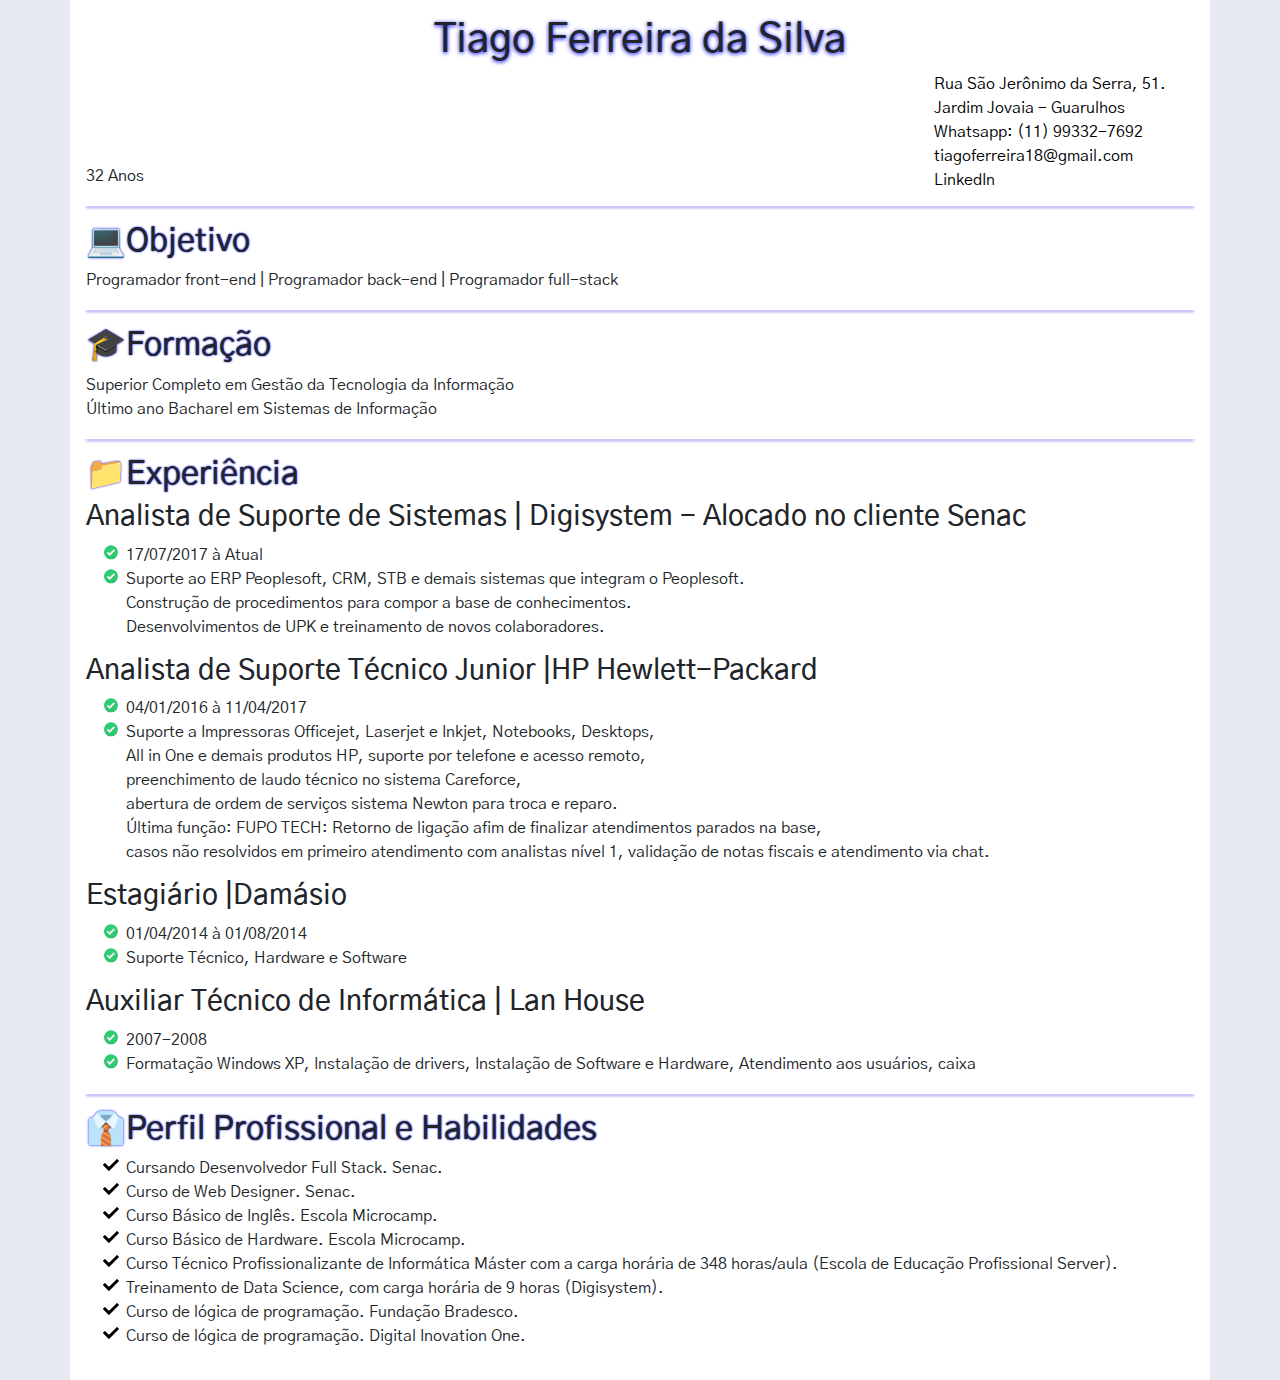
==== index.html @ 50dc7d2a "add bootstrap" ====
<!DOCTYPE html>
<html lang="pt-br">
  <head>
    <meta charset="UTF-8" />
    <meta http-equiv="X-UA-Compatible" content="IE=edge" />
    <meta name="viewport" content="width=device-width, initial-scale=1.0" />
    <title>Curriculo</title>
    <link rel="stylesheet" href="https://cdn.jsdelivr.net/npm/bootstrap@4.6.1/dist/css/bootstrap.min.css">
    <link rel="stylesheet" href="css/style-curriculo.css" />
    
  </head>
  <body>
    <div class="container">
    <h1 class="name sombra">Tiago Ferreira da Silva</h1>
    <div class="contato">
      <a target="_blank" href="https://goo.gl/maps/oNocBuDyGizreeoH6">Rua São Jerônimo da Serra, 51.</a>
        <a href="https://goo.gl/maps/oNocBuDyGizreeoH6">Jardim Jovaia - Guarulhos</a>
        <a target="_blank" href="https://wa.me/5511993327692"> Whatsapp: (11) 99332-7692</a> 
        <a href="mailto:tiagoferreira18@gmail.com">tiagoferreira18@gmail.com</a> <br>
      <a target="_blank" href="https://www.linkedin.com/in/tiago-ferreira-da-silva-327098107/">LinkedIn</a>
    </div>

    <p id="idade">32 Anos</p>
    <hr />
    <h2 class="objetivo">Objetivo</h2>
    <p>Programador front-end | Programador back-end | Programador full-stack</p>
    <hr />
    <h2 class="formacao">Formação</h2>
    <p>Superior Completo em Gestão da Tecnologia da Informação<br>Último ano Bacharel em Sistemas de Informação</p>
    <hr />
    <h2 class="experiencia">Experiência</h2>
    <h3>
      Analista de Suporte de Sistemas | Digisystem - Alocado no cliente Senac
    </h3>
    <ul>
      <li>17/07/2017 à Atual</li>
      <li>
        Suporte ao ERP Peoplesoft, CRM, STB e demais sistemas que integram o
        Peoplesoft. <br />
        Construção de procedimentos para compor a base de conhecimentos. <br />
        Desenvolvimentos de UPK e treinamento de novos colaboradores.
      </li>
    </ul>

    <h3>Analista de Suporte Técnico Junior |HP Hewlett-Packard</h3>
    <ul>
      <li>04/01/2016 à 11/04/2017</li>
      <li>
        Suporte a Impressoras Officejet, Laserjet e Inkjet, Notebooks, Desktops,
        <br />
        All in One e demais produtos HP, suporte por telefone e acesso remoto,
        <br />
        preenchimento de laudo técnico no sistema Careforce, <br />
        abertura de ordem de serviços sistema Newton para troca e reparo. <br />
        Última função: FUPO TECH: Retorno de ligação afim de finalizar
        atendimentos parados na base, <br />
        casos não resolvidos em primeiro atendimento com analistas nível 1,
        validação de notas fiscais e atendimento via chat.
      </li>
    </ul>
    <h3>Estagiário |Damásio</h3>
    <ul>
      <li>01/04/2014 à 01/08/2014</li>
      <li>Suporte Técnico, Hardware e Software</li>
    </ul>

    <h3>Auxiliar Técnico de Informática | Lan House</h3>
    <ul>
      <li>2007-2008</li>
      <li>
        Formatação Windows XP, Instalação de drivers, Instalação de Software e
        Hardware, Atendimento aos usuários, caixa
      </li>
    </ul>
    <hr />
    <h2 class="perfil">Perfil Profissional e Habilidades</h2>
    <ul class="listperfil">
      <li>Cursando Desenvolvedor Full Stack. Senac.</li>
      <li>Curso de Web Designer. Senac.</li>
      <li>Curso Básico de Inglês. Escola Microcamp.</li>
      <li>Curso Básico de Hardware. Escola Microcamp.</li>
      <li>
        Curso Técnico Profissionalizante de Informática Máster com a carga
        horária de 348 horas/aula (Escola de Educação Profissional Server).
      </li>
      <li>
        Treinamento de Data Science, com carga horária de 9 horas (Digisystem).
      </li>
      <li>Curso de lógica de programação. Fundação Bradesco.</li>
      <li>Curso de lógica de programação. Digital Inovation One.</li>
    </ul>
  </div>
  <script src="https://cdn.jsdelivr.net/npm/bootstrap@4.6.1/dist/js/bootstrap.bundle.min.js"></script>
  </body>
</html>
---- css/style-curriculo.css ----
@import url('https://fonts.googleapis.com/css2?family=Gothic+A1:wght@400;600;800&display=swap');


body {
  font-family: 'Gothic A1', sans-serif;
  background-color: rgb(230, 233, 240);
  
}

.container{
  position: relative;
  width: 90%;
  margin: auto;
  background-color: rgb(255, 255, 255);
  padding: 1rem;
}

/* Linhas */

hr{
  color: white; 
  box-shadow: rgb(147, 147, 241) 0px 2px 3px;
  border: 1px solid;
  
  
}

/* Icones dos h2 */
.formacao::before{
  content: '🎓';
}

.experiencia::before{
  content: '📁';
}

.objetivo::before{
  content: '💻';
  
}


.perfil::before{
  content: '👔';
}

/* Todos os H2 */
h2{
  text-shadow: blue 0px 0px 2px;
  
}

/* Sombras no texto */
.sombra{
  text-shadow: blue 0px 1px 4px;
}

/* Nome */

.name {
  text-align: center;
}

/* Links do contato */
.contato a{
  text-decoration: none;
  transition: 1s;
  color: black;
}


.contato a:hover, .contato a:focus{
  background-color: rgba(0, 0, 255, 0.616);
  color: white;
}

.contato {
  text-align: left;
  position: relative;
  width: 260px;
  margin: auto;
  float: right;
  
    
}


#idade{
  margin-top: 100px;
  
}



ul li{

  list-style: url(../icons/SVG/check-01.svg);
}

.listperfil li{

  list-style: url(../icons/SVG/check-02.svg);
}
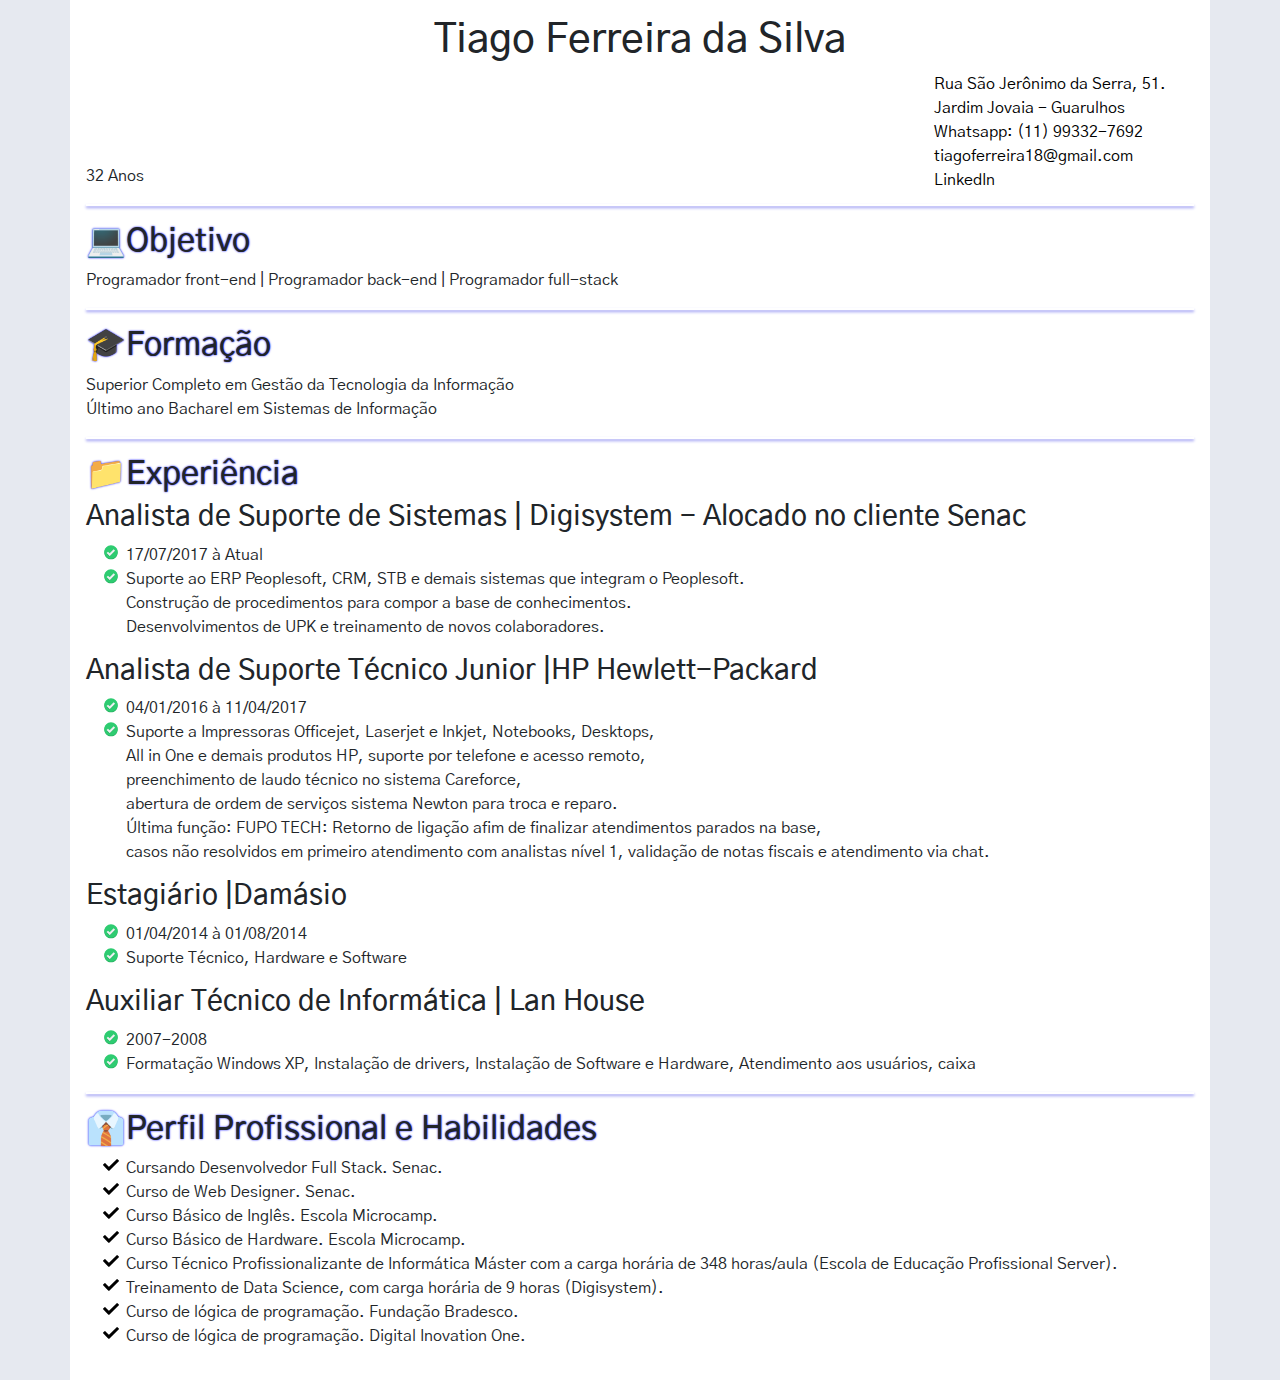
==== commit 78ad3034: "Formatando" ====
--- a/index.html
+++ b/index.html
@@ -10,7 +10,7 @@
     
   </head>
   <body>
-    <div class="container">
+    <div class="container container-sm container-ms">
     <h1 class="name sombra">Tiago Ferreira da Silva</h1>
     <div class="contato">
       <a target="_blank" href="https://goo.gl/maps/oNocBuDyGizreeoH6">Rua São Jerônimo da Serra, 51.</a>
--- a/css/style-curriculo.css
+++ b/css/style-curriculo.css
@@ -50,10 +50,6 @@
   
 }
 
-/* Sombras no texto */
-.sombra{
-  text-shadow: blue 0px 1px 4px;
-}
 
 /* Nome */
 
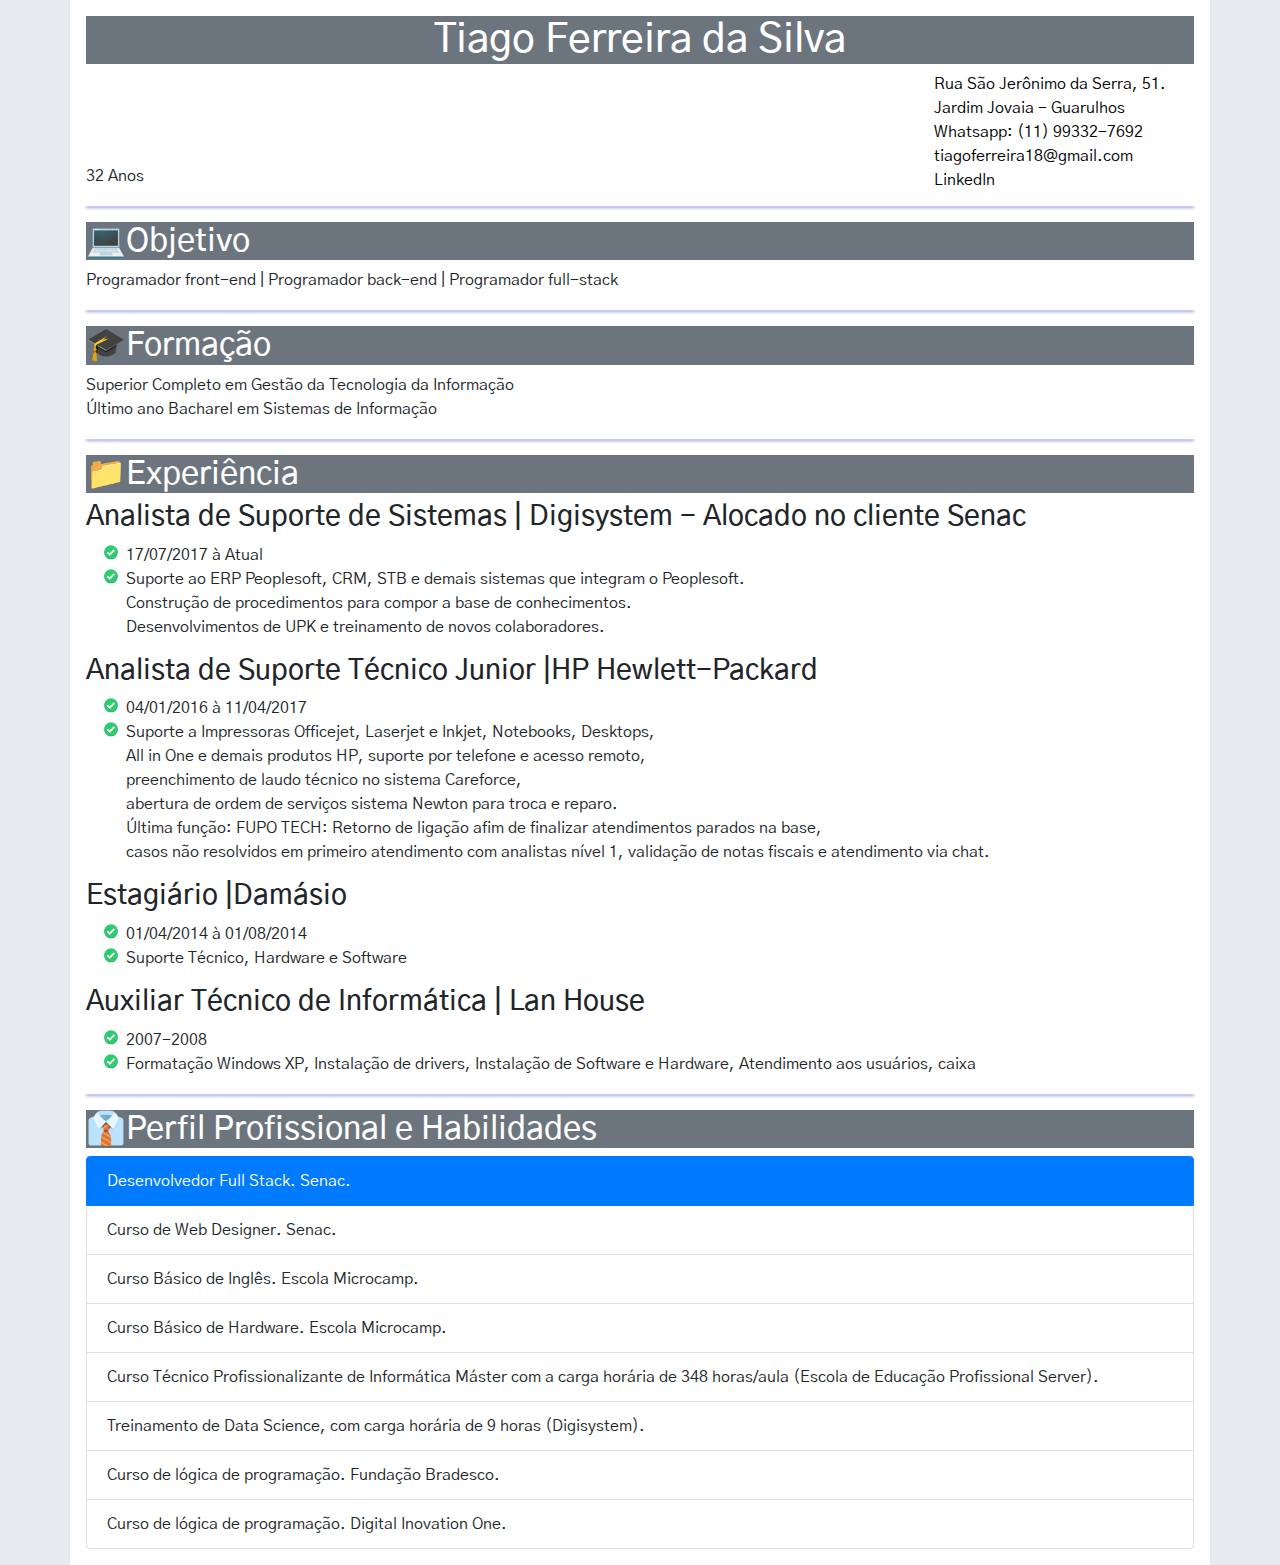
==== commit 741c1c38: "Um pouco mais de formatação" ====
--- a/index.html
+++ b/index.html
@@ -10,8 +10,8 @@
     
   </head>
   <body>
-    <div class="container container-sm container-ms">
-    <h1 class="name sombra">Tiago Ferreira da Silva</h1>
+    <div class="container container-sm container-ms ">
+    <h1 class="badge-secondary ">Tiago Ferreira da Silva</h1>
     <div class="contato">
       <a target="_blank" href="https://goo.gl/maps/oNocBuDyGizreeoH6">Rua São Jerônimo da Serra, 51.</a>
         <a href="https://goo.gl/maps/oNocBuDyGizreeoH6">Jardim Jovaia - Guarulhos</a>
@@ -22,13 +22,13 @@
 
     <p id="idade">32 Anos</p>
     <hr />
-    <h2 class="objetivo">Objetivo</h2>
+    <h2 class="objetivo badge-secondary ">Objetivo</h2>
     <p>Programador front-end | Programador back-end | Programador full-stack</p>
     <hr />
-    <h2 class="formacao">Formação</h2>
+    <h2 class="formacao badge-secondary">Formação</h2>
     <p>Superior Completo em Gestão da Tecnologia da Informação<br>Último ano Bacharel em Sistemas de Informação</p>
     <hr />
-    <h2 class="experiencia">Experiência</h2>
+    <h2 class="experiencia badge-secondary ">Experiência</h2>
     <h3>
       Analista de Suporte de Sistemas | Digisystem - Alocado no cliente Senac
     </h3>
@@ -73,21 +73,21 @@
       </li>
     </ul>
     <hr />
-    <h2 class="perfil">Perfil Profissional e Habilidades</h2>
-    <ul class="listperfil">
-      <li>Cursando Desenvolvedor Full Stack. Senac.</li>
-      <li>Curso de Web Designer. Senac.</li>
-      <li>Curso Básico de Inglês. Escola Microcamp.</li>
-      <li>Curso Básico de Hardware. Escola Microcamp.</li>
-      <li>
+    <h2 class="perfil badge-secondary">Perfil Profissional e Habilidades</h2>
+    <ul class="listperfil list-group">
+      <li class="list-group-item active">Desenvolvedor Full Stack. Senac.</li>
+      <li class="list-group-item">Curso de Web Designer. Senac.</li>
+      <li class="list-group-item">Curso Básico de Inglês. Escola Microcamp.</li>
+      <li class="list-group-item">Curso Básico de Hardware. Escola Microcamp.</li>
+      <li class="list-group-item">
         Curso Técnico Profissionalizante de Informática Máster com a carga
         horária de 348 horas/aula (Escola de Educação Profissional Server).
       </li>
-      <li>
+      <li class="list-group-item">
         Treinamento de Data Science, com carga horária de 9 horas (Digisystem).
       </li>
-      <li>Curso de lógica de programação. Fundação Bradesco.</li>
-      <li>Curso de lógica de programação. Digital Inovation One.</li>
+      <li class="list-group-item">Curso de lógica de programação. Fundação Bradesco.</li>
+      <li class="list-group-item">Curso de lógica de programação. Digital Inovation One.</li>
     </ul>
   </div>
   <script src="https://cdn.jsdelivr.net/npm/bootstrap@4.6.1/dist/js/bootstrap.bundle.min.js"></script>
--- a/css/style-curriculo.css
+++ b/css/style-curriculo.css
@@ -45,15 +45,10 @@
 }
 
 /* Todos os H2 */
-h2{
-  text-shadow: blue 0px 0px 2px;
-  
-}
 
 
-/* Nome */
-
-.name {
+/* h1 */
+h1{
   text-align: center;
 }
 
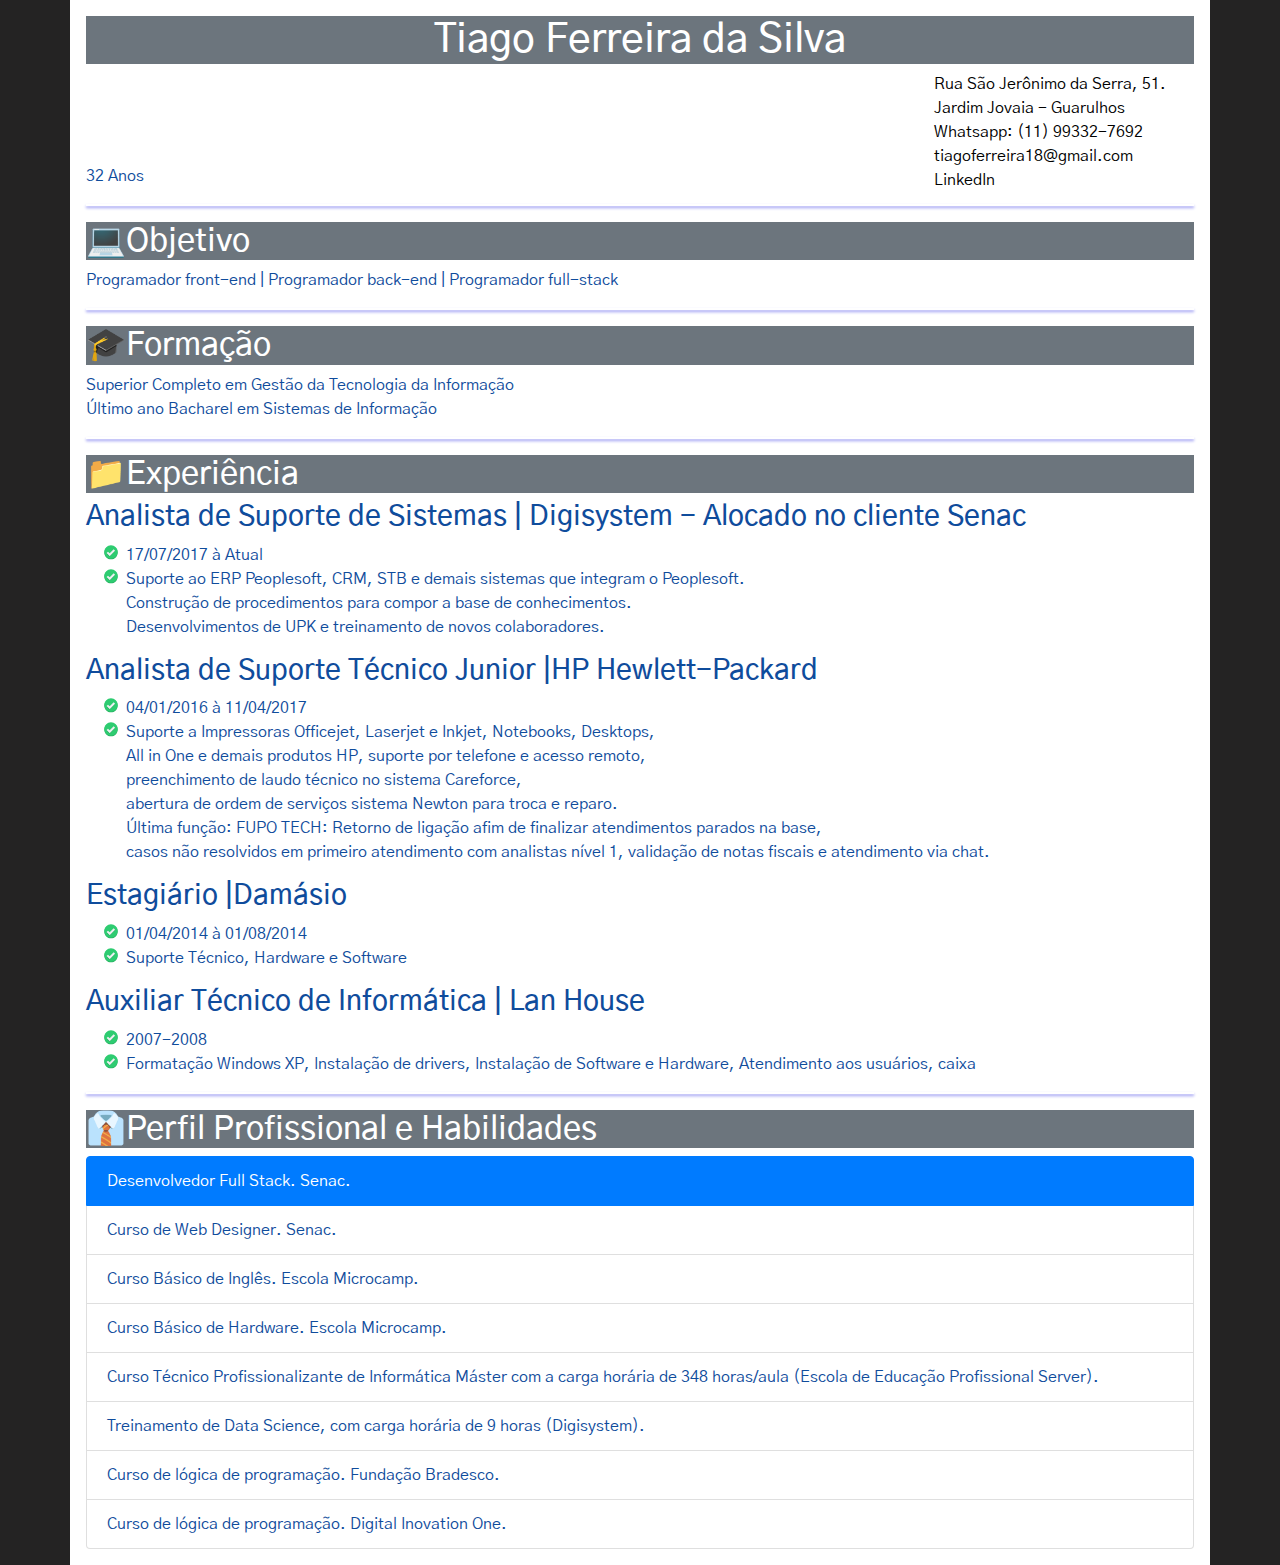
==== commit 0483fdd8: "Ajustes css" ====
--- a/index.html
+++ b/index.html
@@ -9,7 +9,7 @@
     <link rel="stylesheet" href="css/style-curriculo.css" />
     
   </head>
-  <body>
+  <body class="modo-noturno">
     <div class="container container-sm container-ms ">
     <h1 class="badge-secondary ">Tiago Ferreira da Silva</h1>
     <div class="contato">
--- a/css/style-curriculo.css
+++ b/css/style-curriculo.css
@@ -1,5 +1,9 @@
 @import url('https://fonts.googleapis.com/css2?family=Gothic+A1:wght@400;600;800&display=swap');
 
+.modo-noturno{
+  background-color: rgb(36, 35, 35);
+  color:rgb(15, 76, 156);
+}
 
 body {
   font-family: 'Gothic A1', sans-serif;
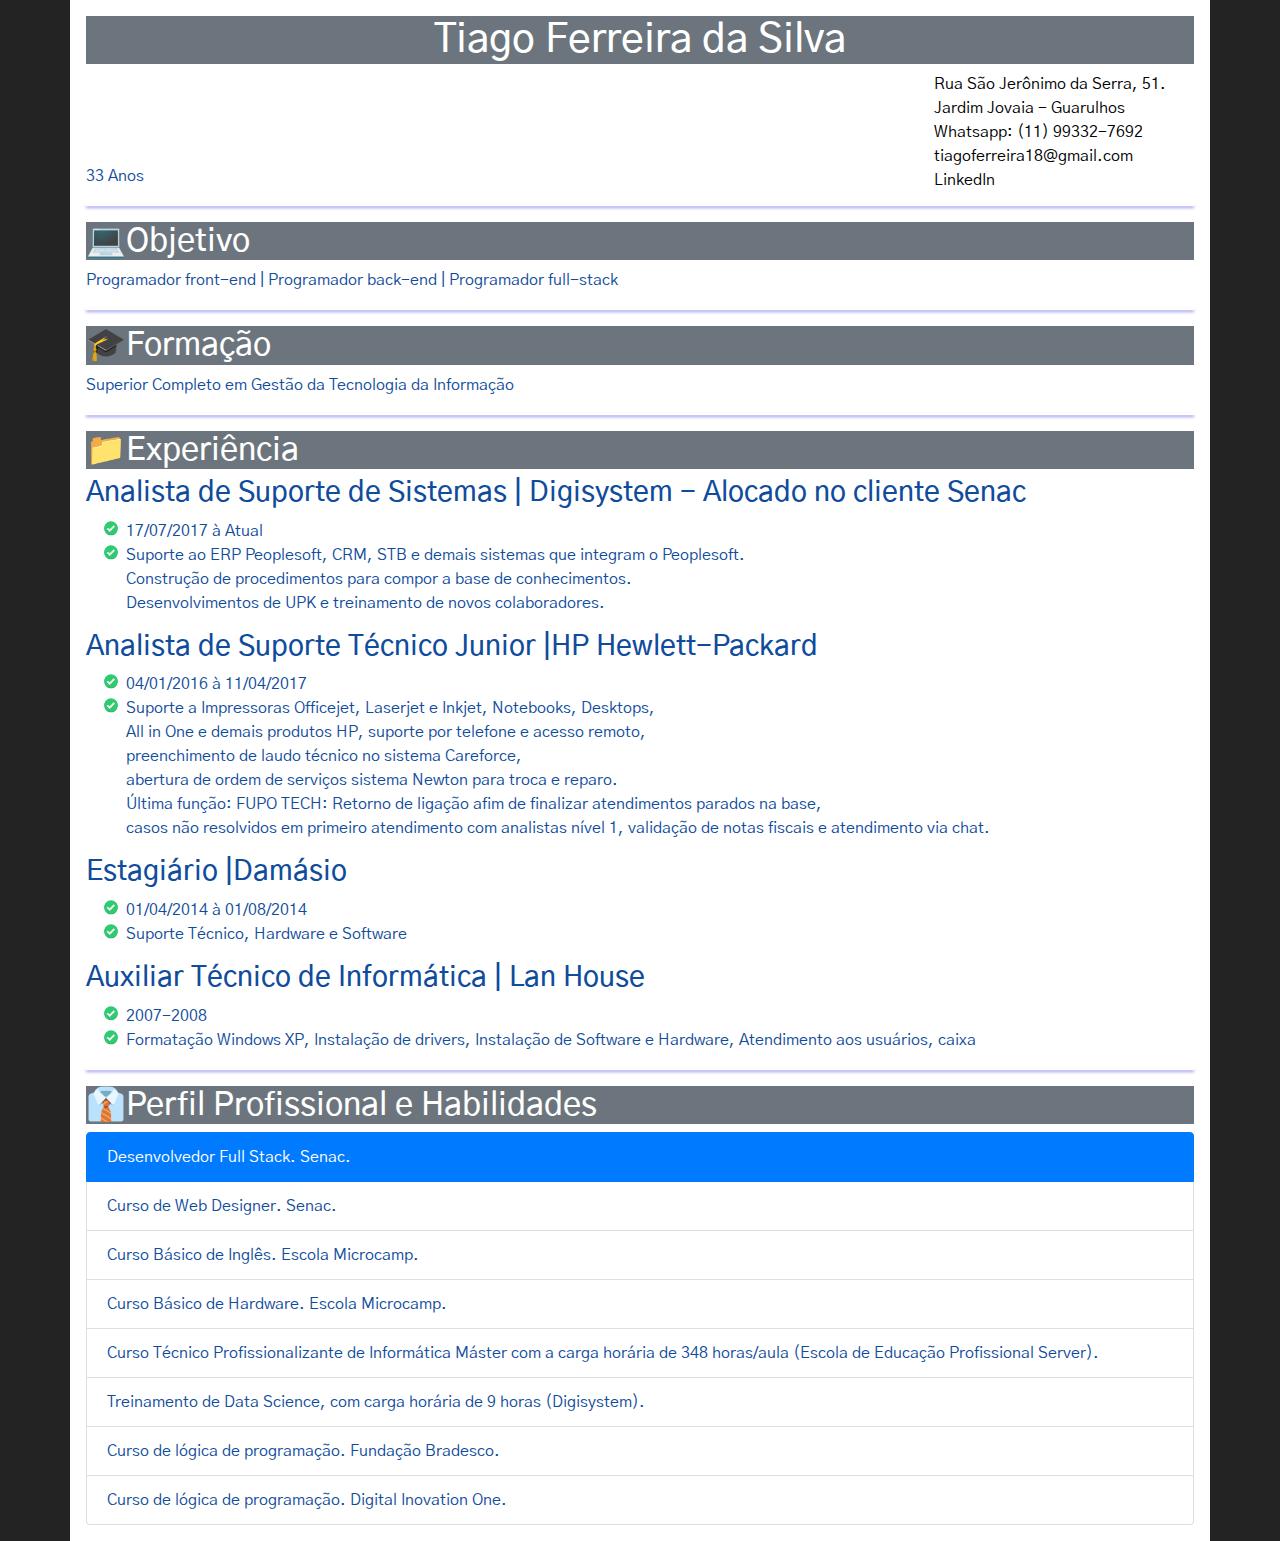
==== commit 12bc8fcc: "atualização de cv" ====
--- a/index.html
+++ b/index.html
@@ -20,13 +20,13 @@
       <a target="_blank" href="https://www.linkedin.com/in/tiago-ferreira-da-silva-327098107/">LinkedIn</a>
     </div>
 
-    <p id="idade">32 Anos</p>
+    <p id="idade">33 Anos</p>
     <hr />
     <h2 class="objetivo badge-secondary ">Objetivo</h2>
     <p>Programador front-end | Programador back-end | Programador full-stack</p>
     <hr />
     <h2 class="formacao badge-secondary">Formação</h2>
-    <p>Superior Completo em Gestão da Tecnologia da Informação<br>Último ano Bacharel em Sistemas de Informação</p>
+    <p>Superior Completo em Gestão da Tecnologia da Informação</p>
     <hr />
     <h2 class="experiencia badge-secondary ">Experiência</h2>
     <h3>
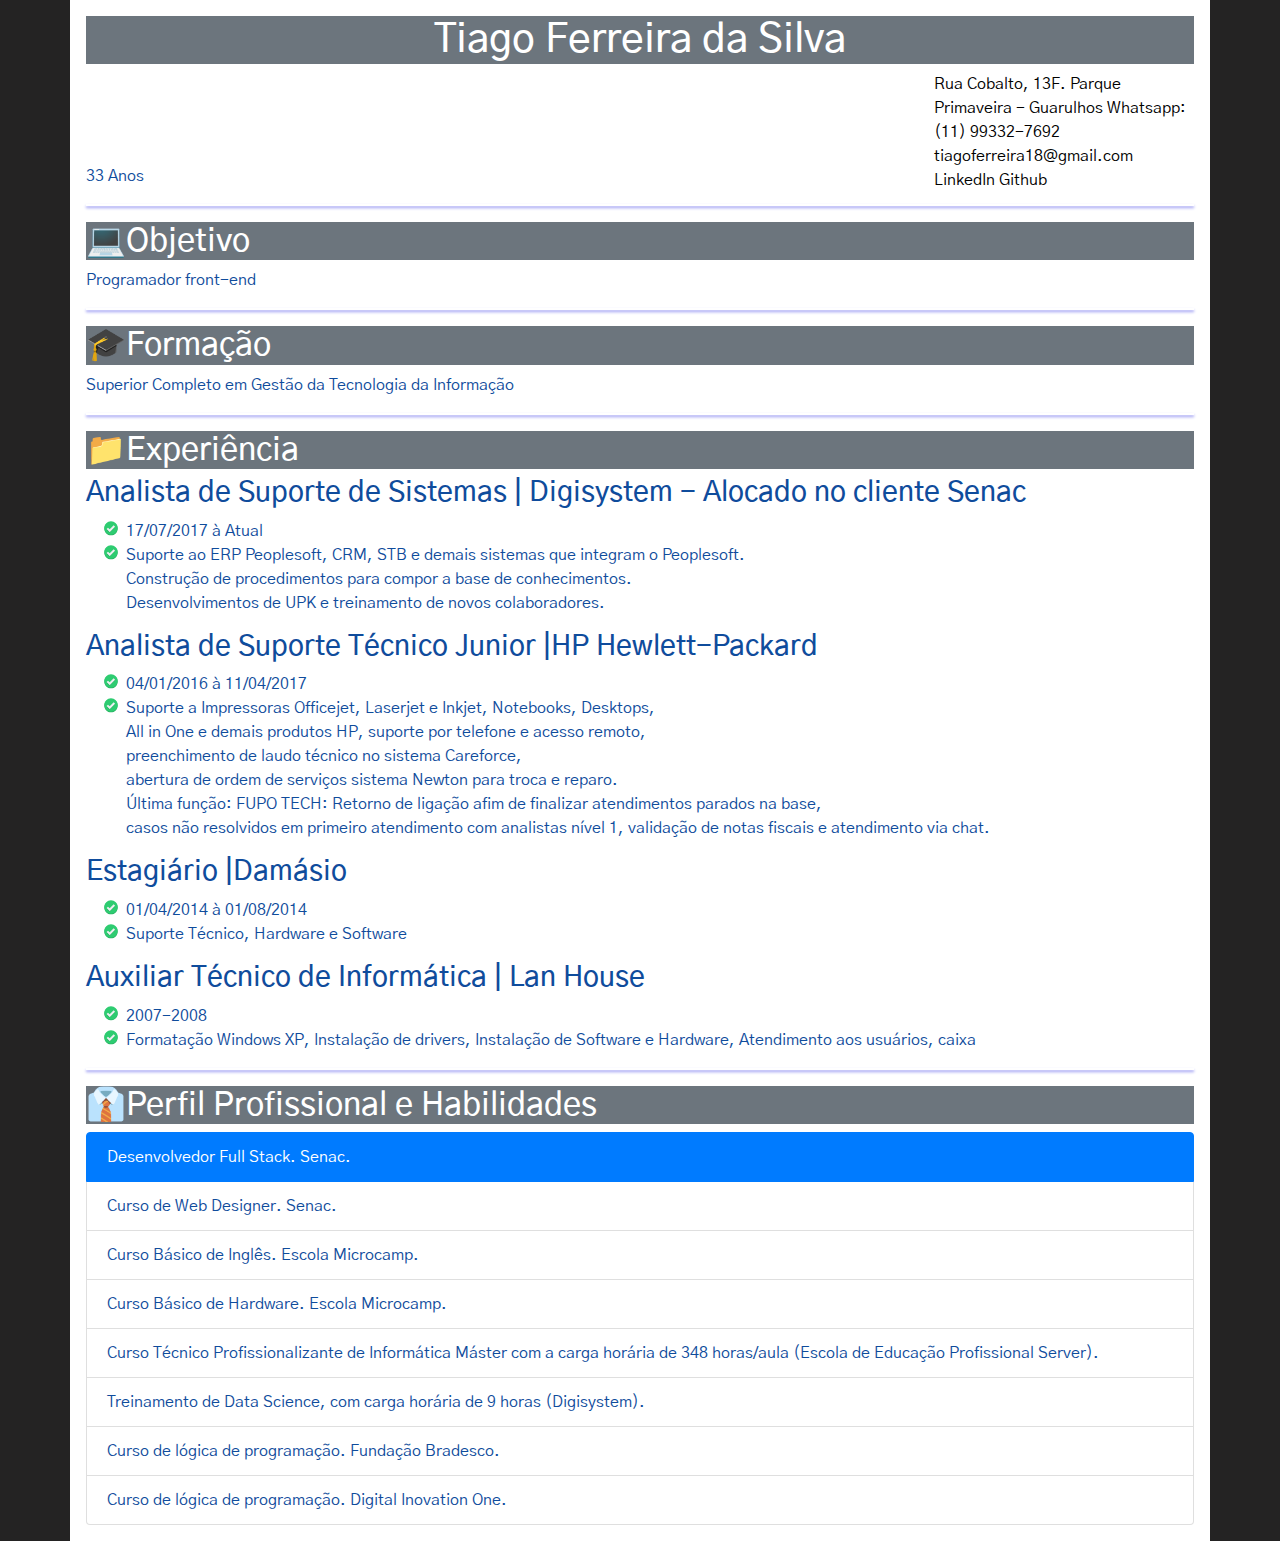
==== commit a5d9af55: "atualizando dados cadastrais" ====
--- a/index.html
+++ b/index.html
@@ -13,17 +13,18 @@
     <div class="container container-sm container-ms ">
     <h1 class="badge-secondary ">Tiago Ferreira da Silva</h1>
     <div class="contato">
-      <a target="_blank" href="https://goo.gl/maps/oNocBuDyGizreeoH6">Rua São Jerônimo da Serra, 51.</a>
-        <a href="https://goo.gl/maps/oNocBuDyGizreeoH6">Jardim Jovaia - Guarulhos</a>
+      <a target="_blank" href="#S">Rua Cobalto, 13F.</a>
+        <a href="https://goo.gl/maps/oNocBuDyGizreeoH6">Parque Primaveira - Guarulhos</a>
         <a target="_blank" href="https://wa.me/5511993327692"> Whatsapp: (11) 99332-7692</a> 
         <a href="mailto:tiagoferreira18@gmail.com">tiagoferreira18@gmail.com</a> <br>
       <a target="_blank" href="https://www.linkedin.com/in/tiago-ferreira-da-silva-327098107/">LinkedIn</a>
+      <a href="https://github.com/tiagoferreira18">Github</a>
     </div>
 
     <p id="idade">33 Anos</p>
     <hr />
     <h2 class="objetivo badge-secondary ">Objetivo</h2>
-    <p>Programador front-end | Programador back-end | Programador full-stack</p>
+    <p>Programador front-end </p>
     <hr />
     <h2 class="formacao badge-secondary">Formação</h2>
     <p>Superior Completo em Gestão da Tecnologia da Informação</p>
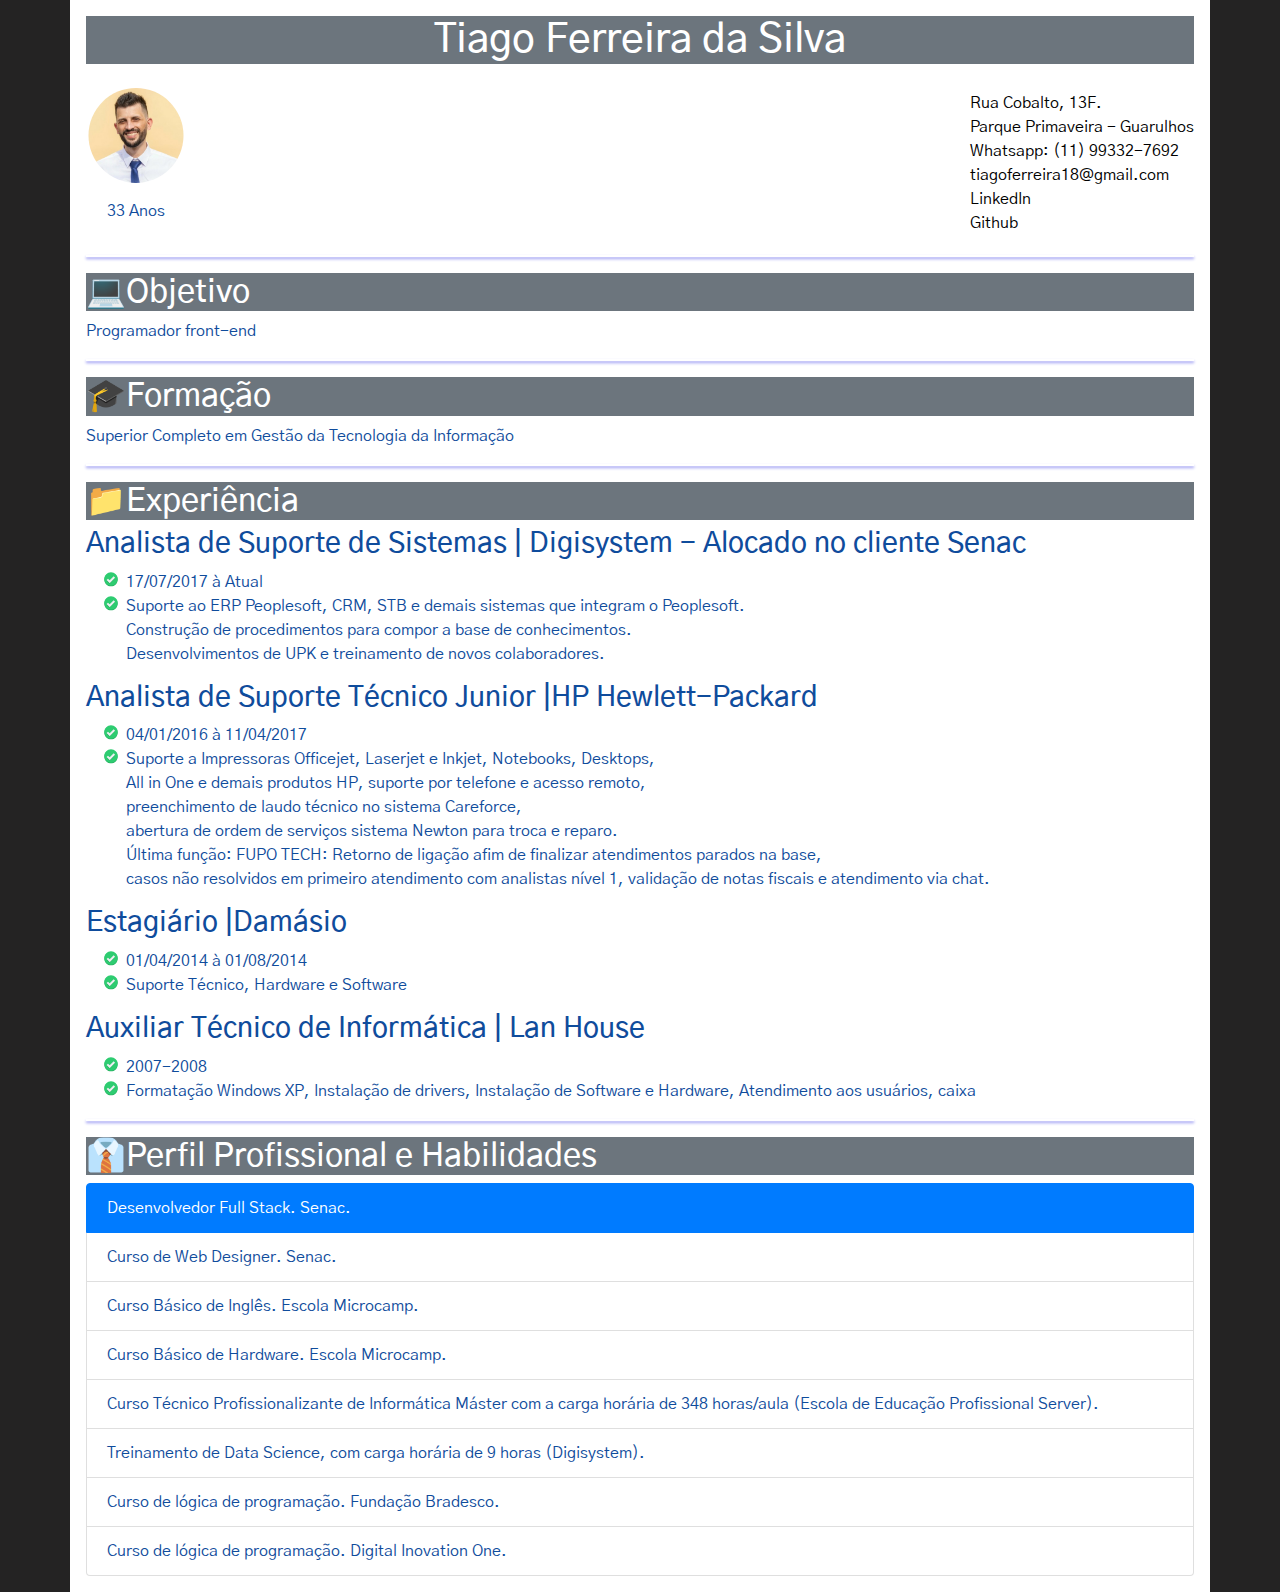
==== commit 841ab47c: "inserção de foto" ====
--- a/index.html
+++ b/index.html
@@ -13,15 +13,20 @@
     <div class="container container-sm container-ms ">
     <h1 class="badge-secondary ">Tiago Ferreira da Silva</h1>
     <div class="contato">
+      <div class="foto">
+        <img src="assets/imagens/perfil.jpg" alt="Foto de perfil">
+        <p id="idade">33 Anos</p>
+      </div>
+      <div class="dados">
       <a target="_blank" href="#S">Rua Cobalto, 13F.</a>
         <a href="https://goo.gl/maps/oNocBuDyGizreeoH6">Parque Primaveira - Guarulhos</a>
         <a target="_blank" href="https://wa.me/5511993327692"> Whatsapp: (11) 99332-7692</a> 
-        <a href="mailto:tiagoferreira18@gmail.com">tiagoferreira18@gmail.com</a> <br>
-      <a target="_blank" href="https://www.linkedin.com/in/tiago-ferreira-da-silva-327098107/">LinkedIn</a>
-      <a href="https://github.com/tiagoferreira18">Github</a>
+        <a href="mailto:tiagoferreira18@gmail.com">tiagoferreira18@gmail.com</a>
+        <a target="_blank" href="https://www.linkedin.com/in/tiago-ferreira-da-silva-327098107/">LinkedIn</a>
+        <a href="https://github.com/tiagoferreira18">Github</a>
     </div>
-
-    <p id="idade">33 Anos</p>
+  </div>
+    
     <hr />
     <h2 class="objetivo badge-secondary ">Objetivo</h2>
     <p>Programador front-end </p>
--- a/css/style-curriculo.css
+++ b/css/style-curriculo.css
@@ -56,11 +56,38 @@
   text-align: center;
 }
 
+/* Contato */
+.contato{
+  display: flex;
+  justify-content: space-between;
+  align-items: center;
+  margin-top: 1.5rem;
+  
+}
+
+.contato img{
+  max-width: 100px;
+  clip-path: circle();
+}
+
+
+.contato #idade{
+  text-align: center;
+  margin-top: 1rem;
+  
+}
+
+
+.contato .dados{
+  display: flex;
+  flex-direction: column;
+}
 /* Links do contato */
 .contato a{
   text-decoration: none;
   transition: 1s;
   color: black;
+
 }
 
 
@@ -69,21 +96,9 @@
   color: white;
 }
 
-.contato {
-  text-align: left;
-  position: relative;
-  width: 260px;
-  margin: auto;
-  float: right;
-  
-    
-}
 
 
-#idade{
-  margin-top: 100px;
-  
-}
+
 
 
 
